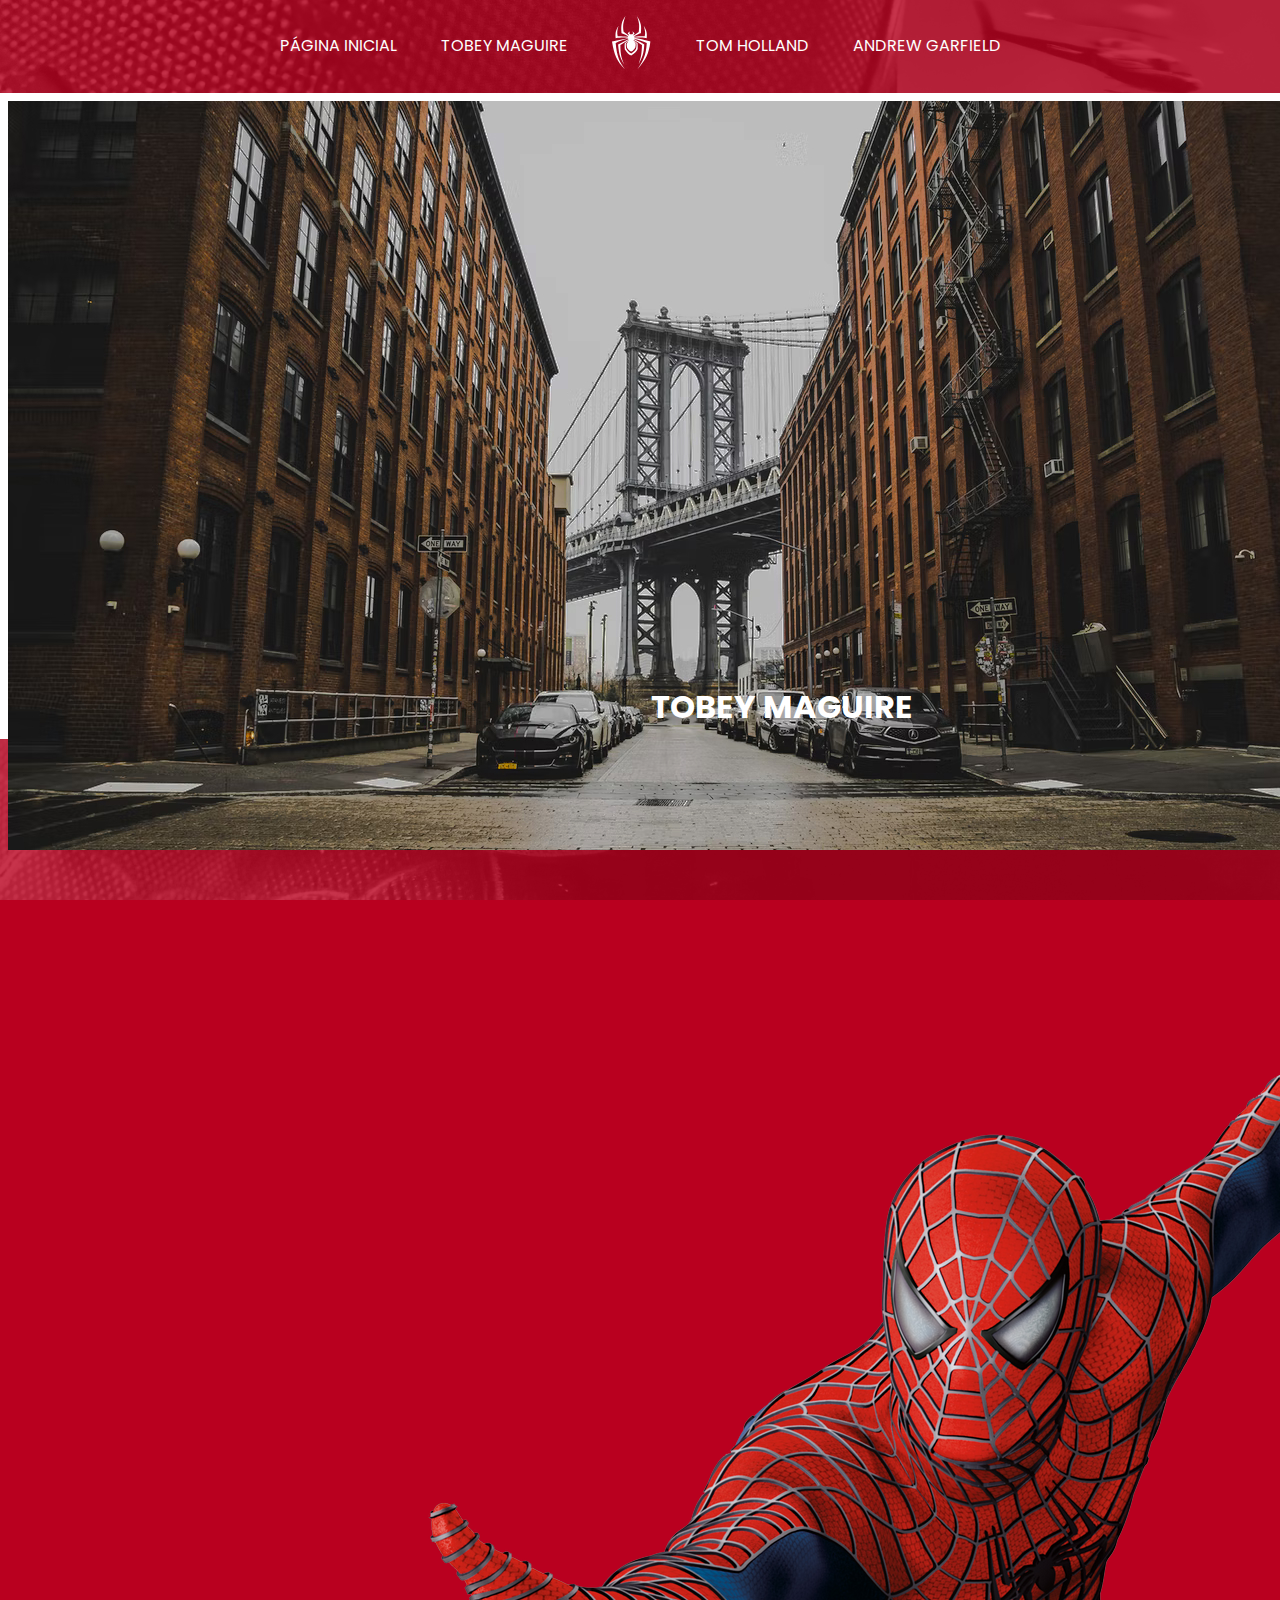
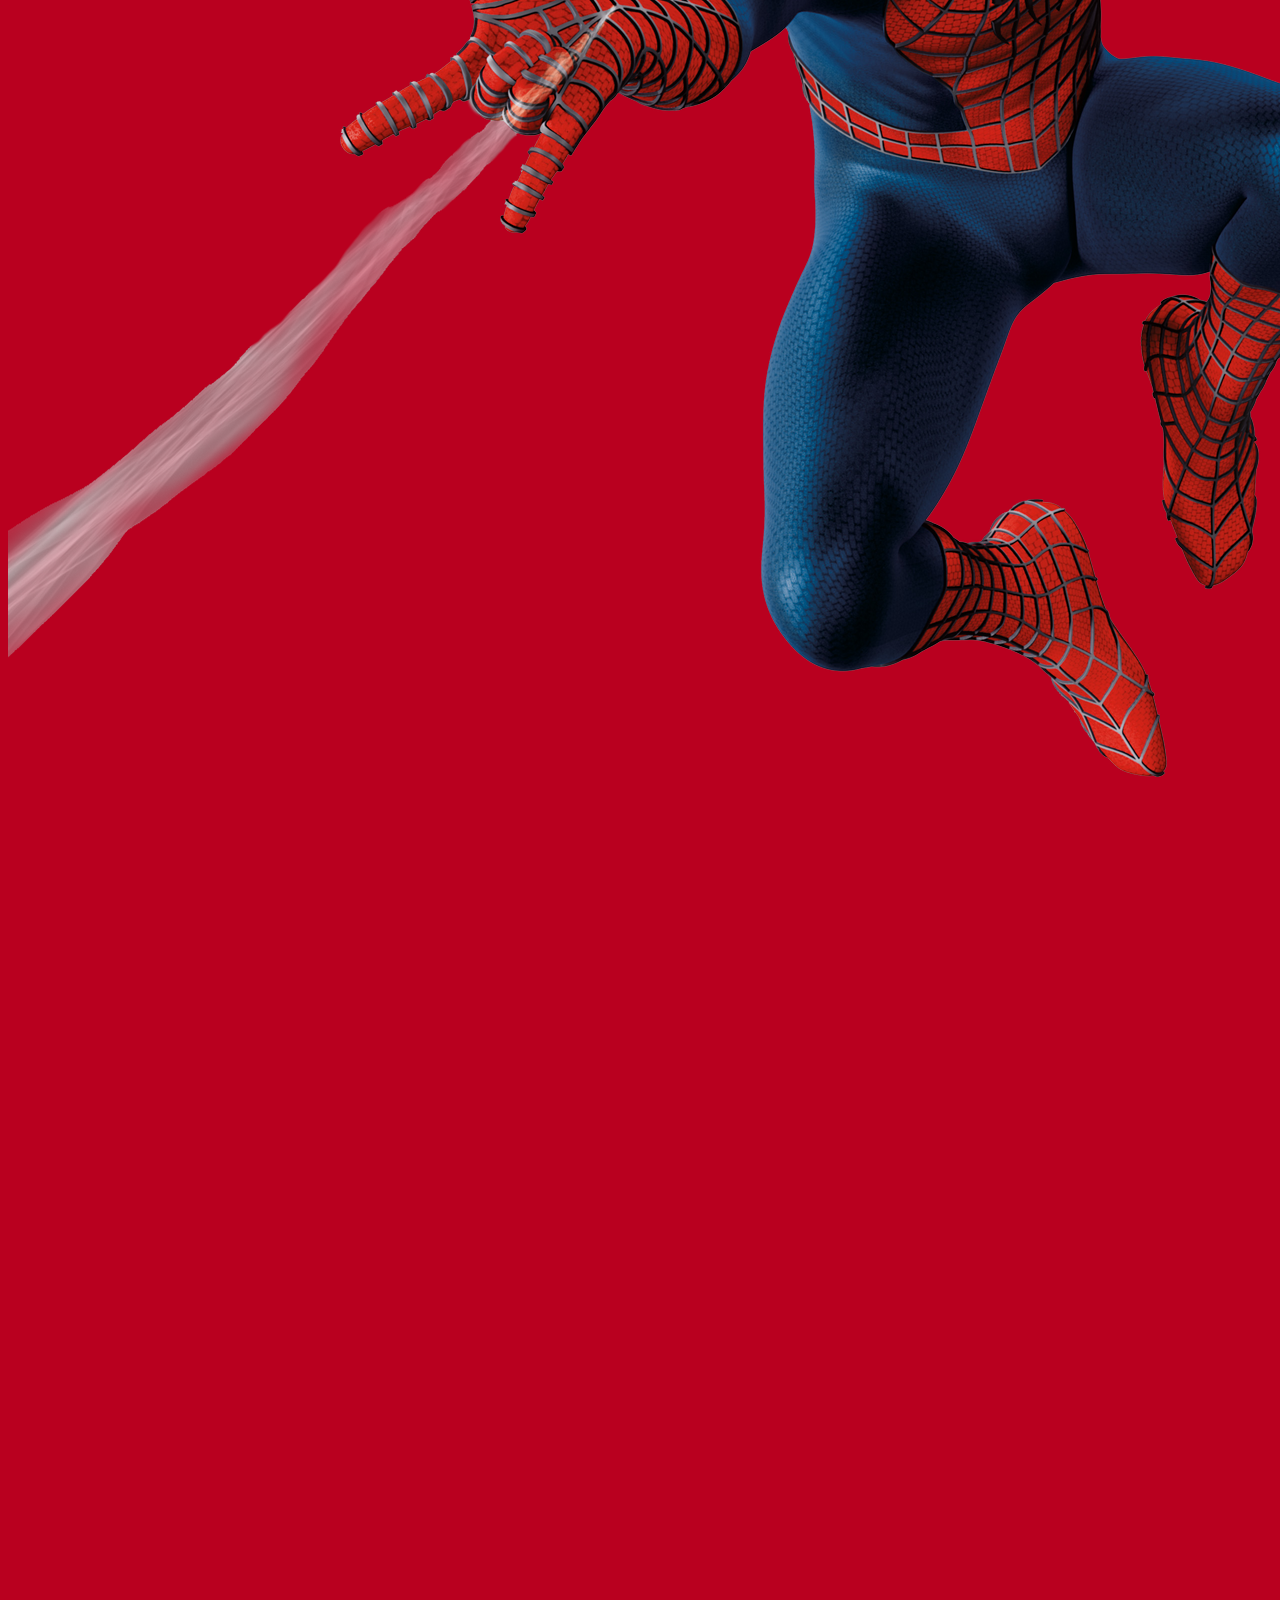
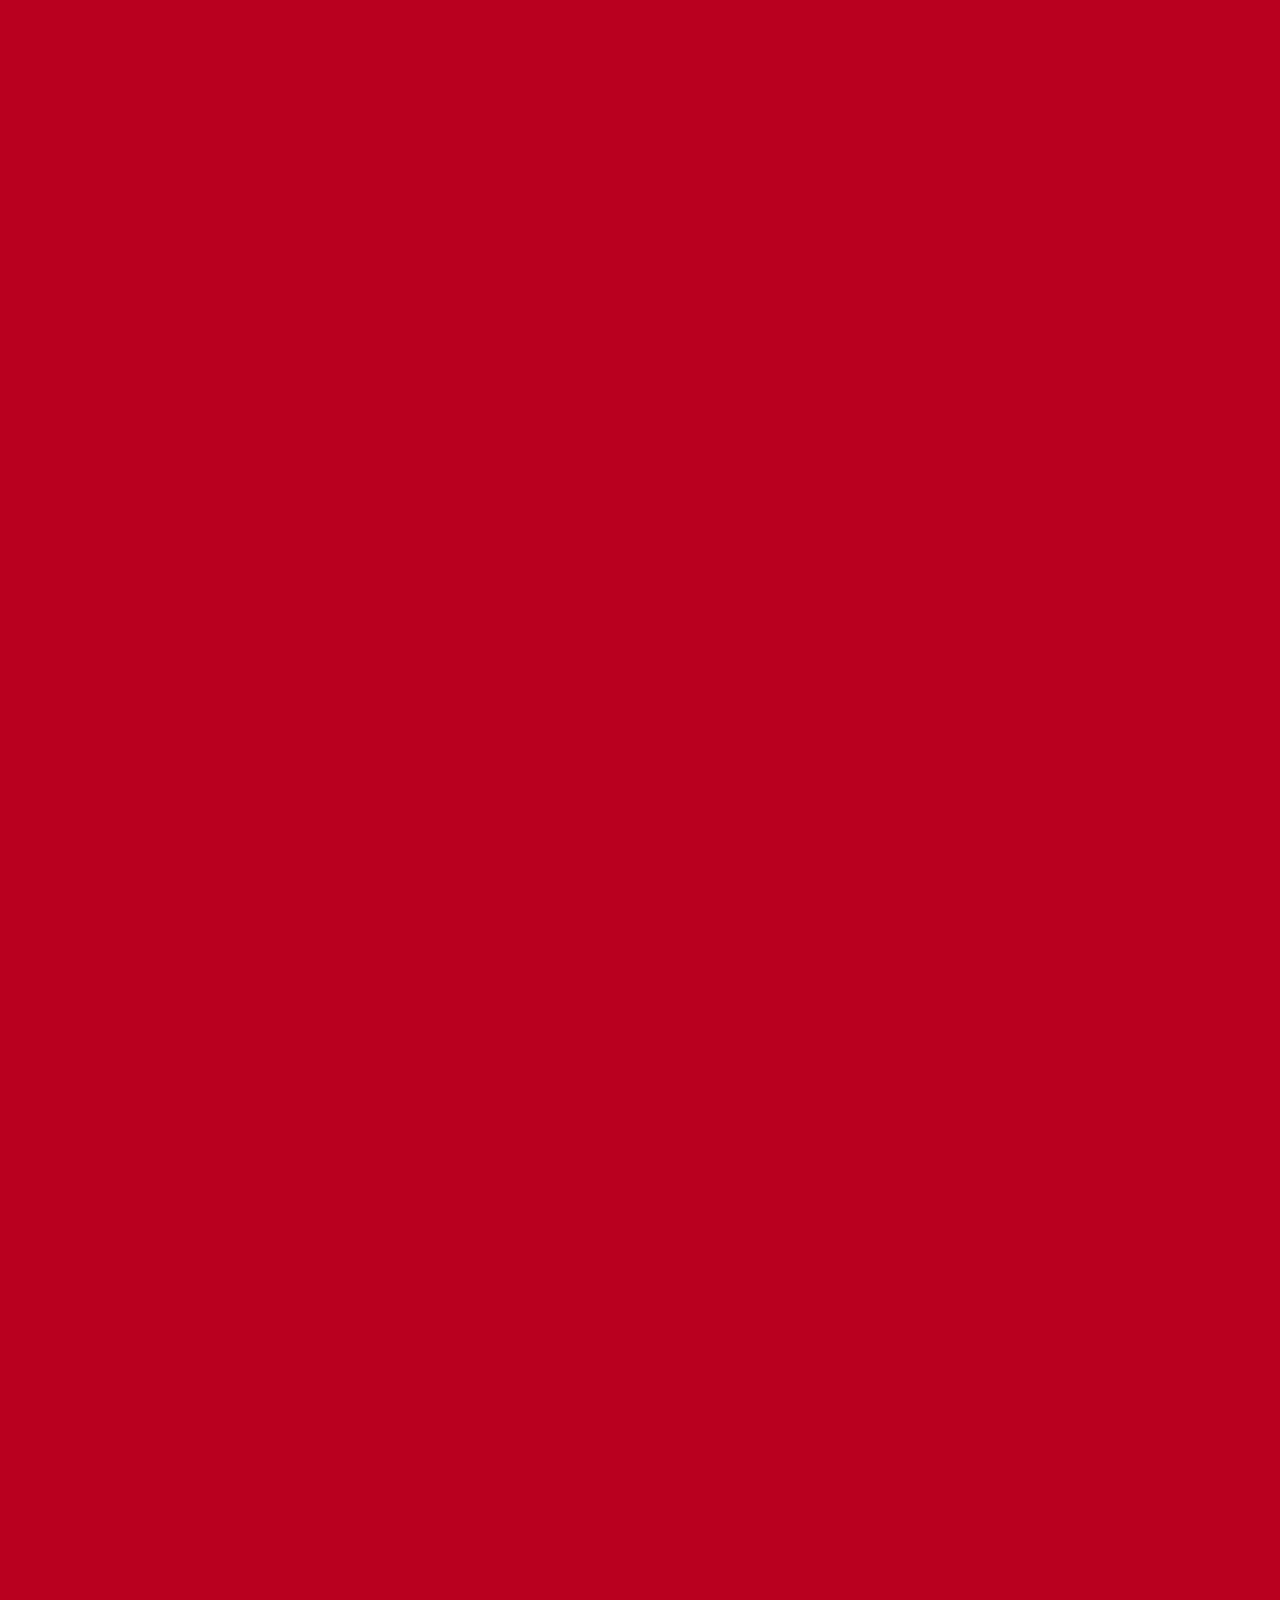
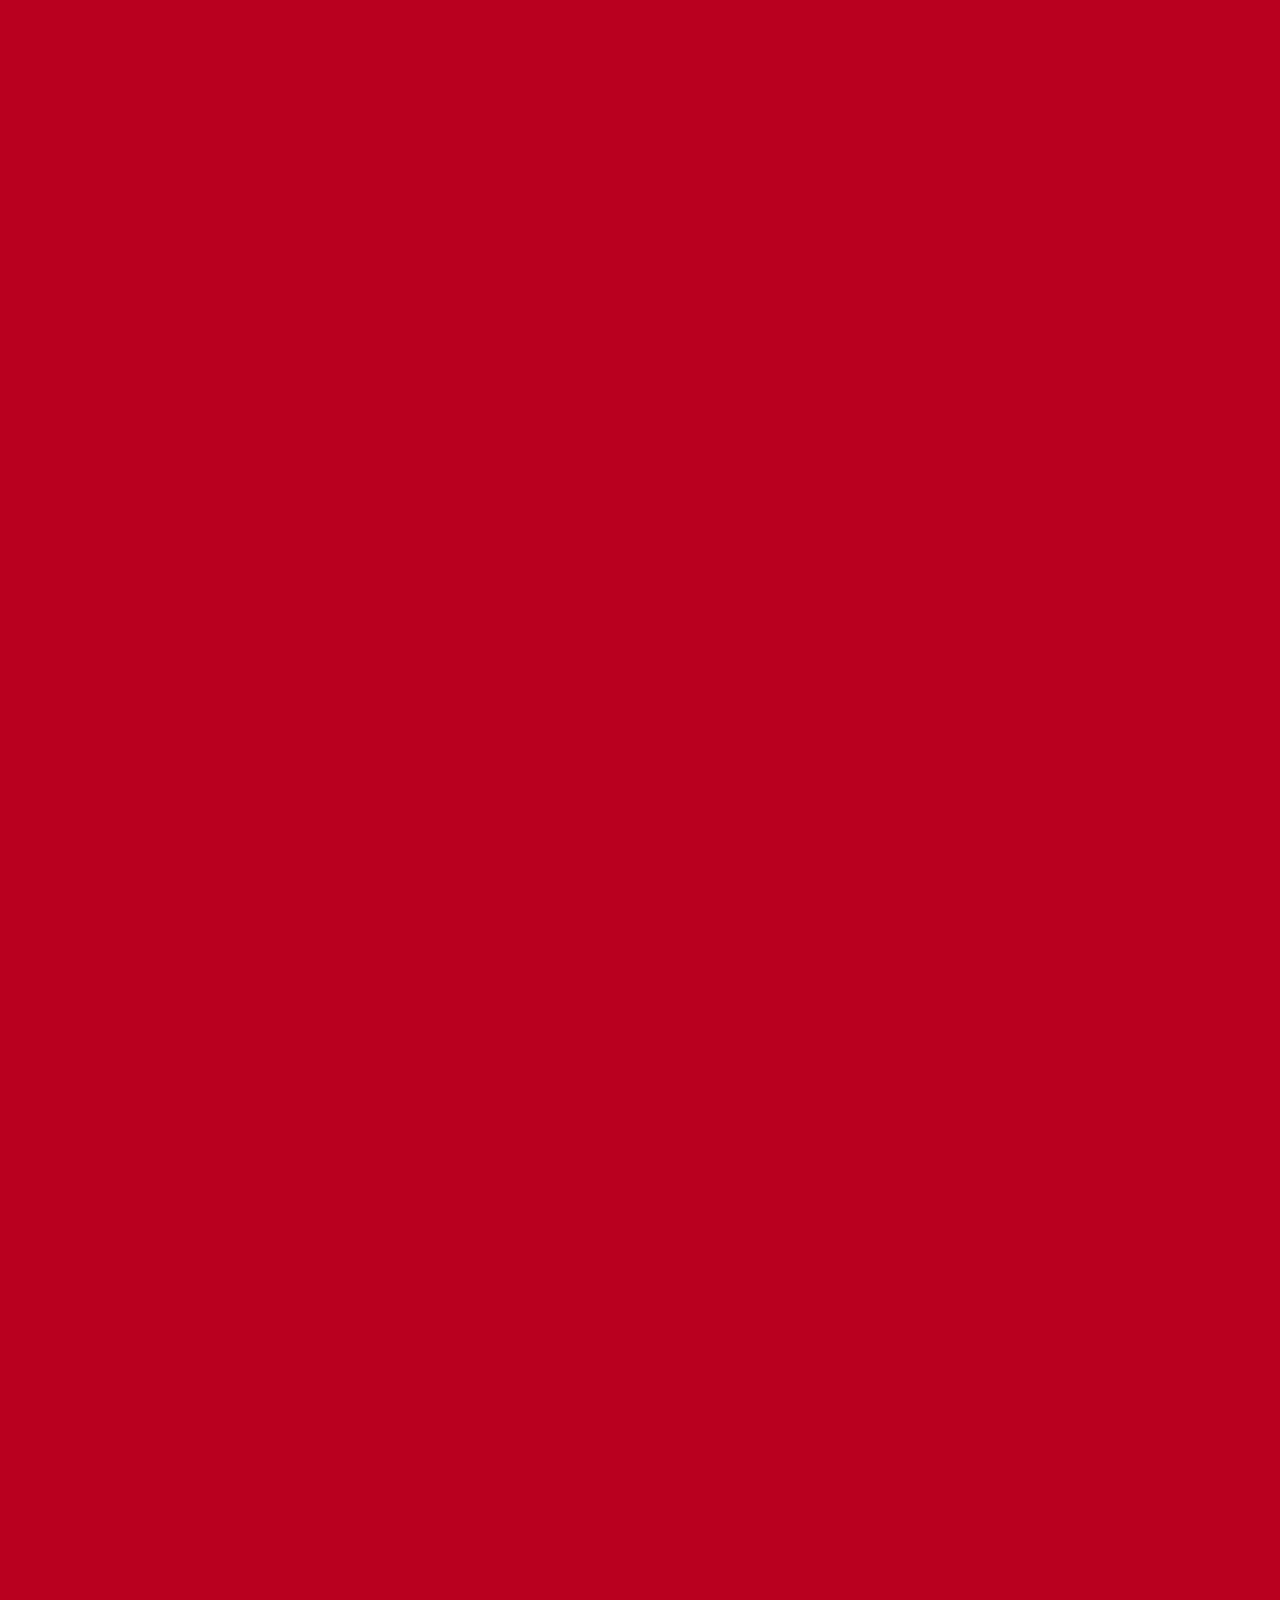
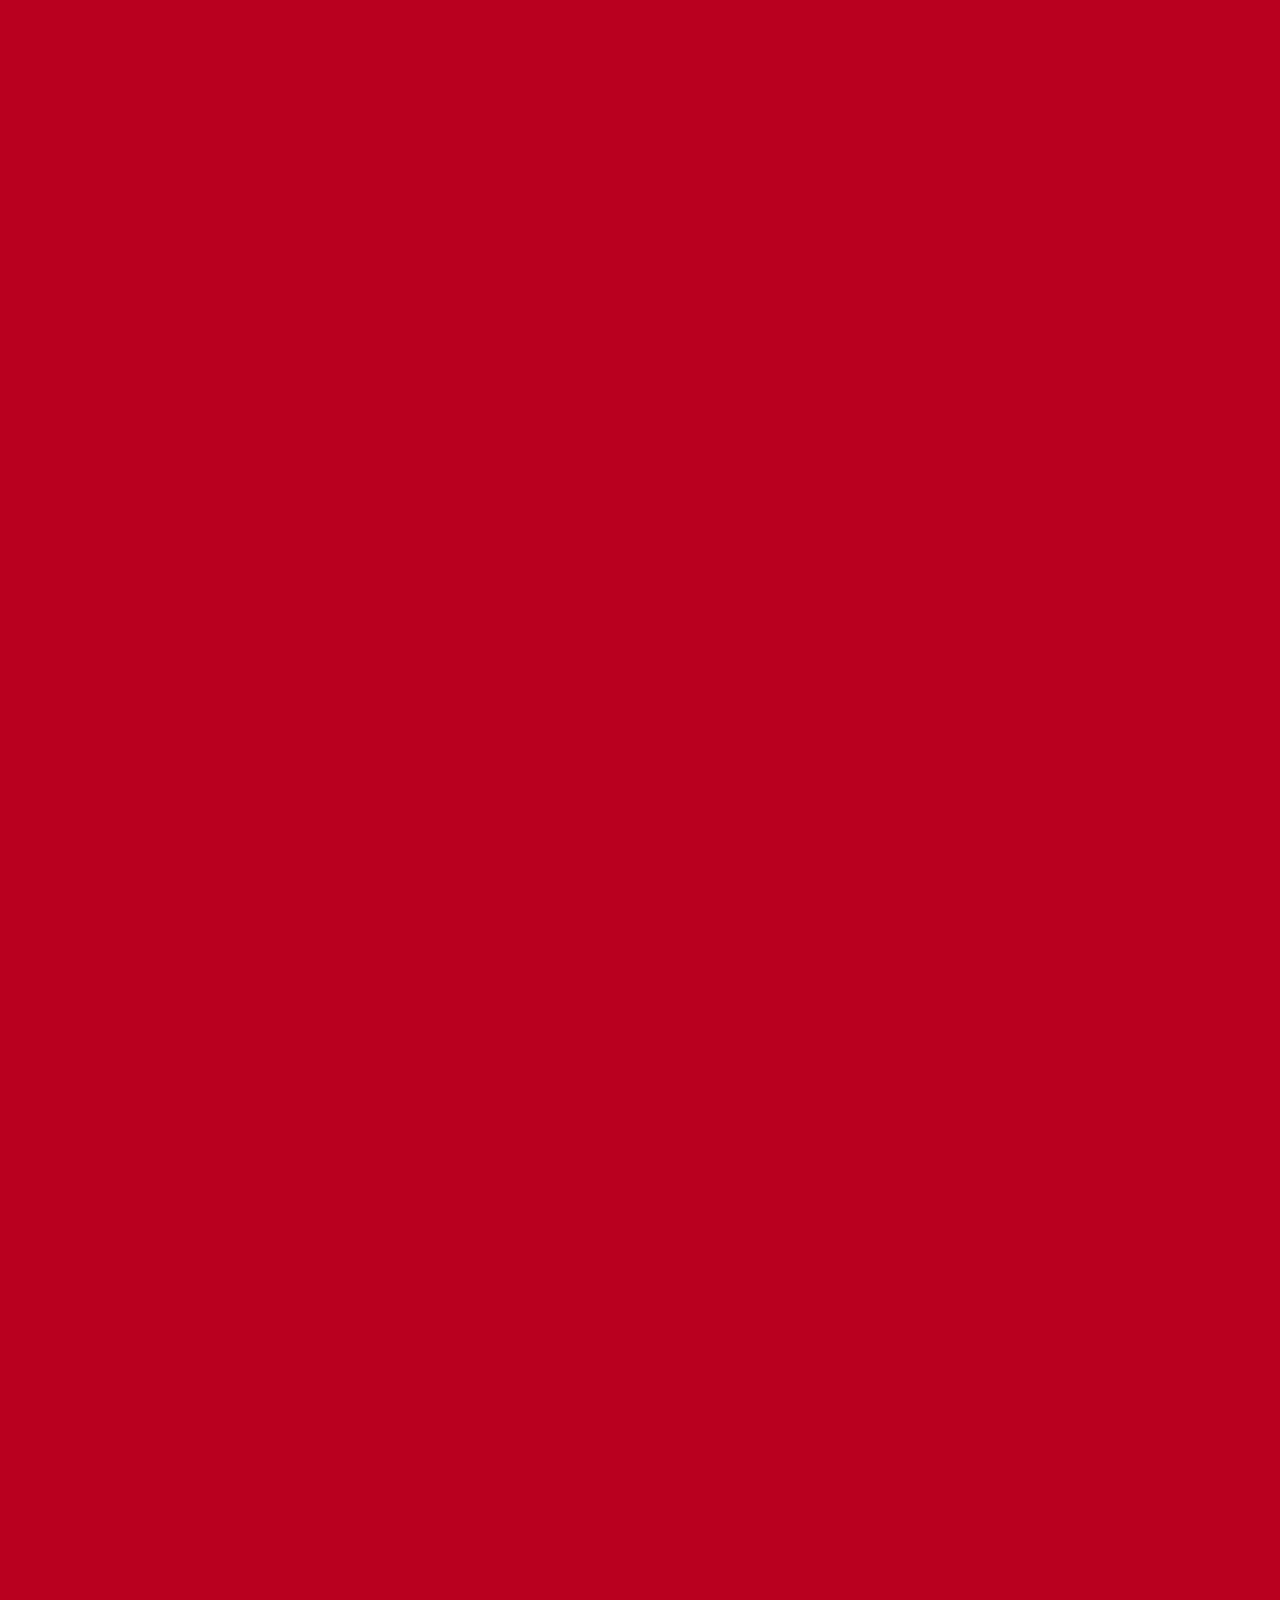
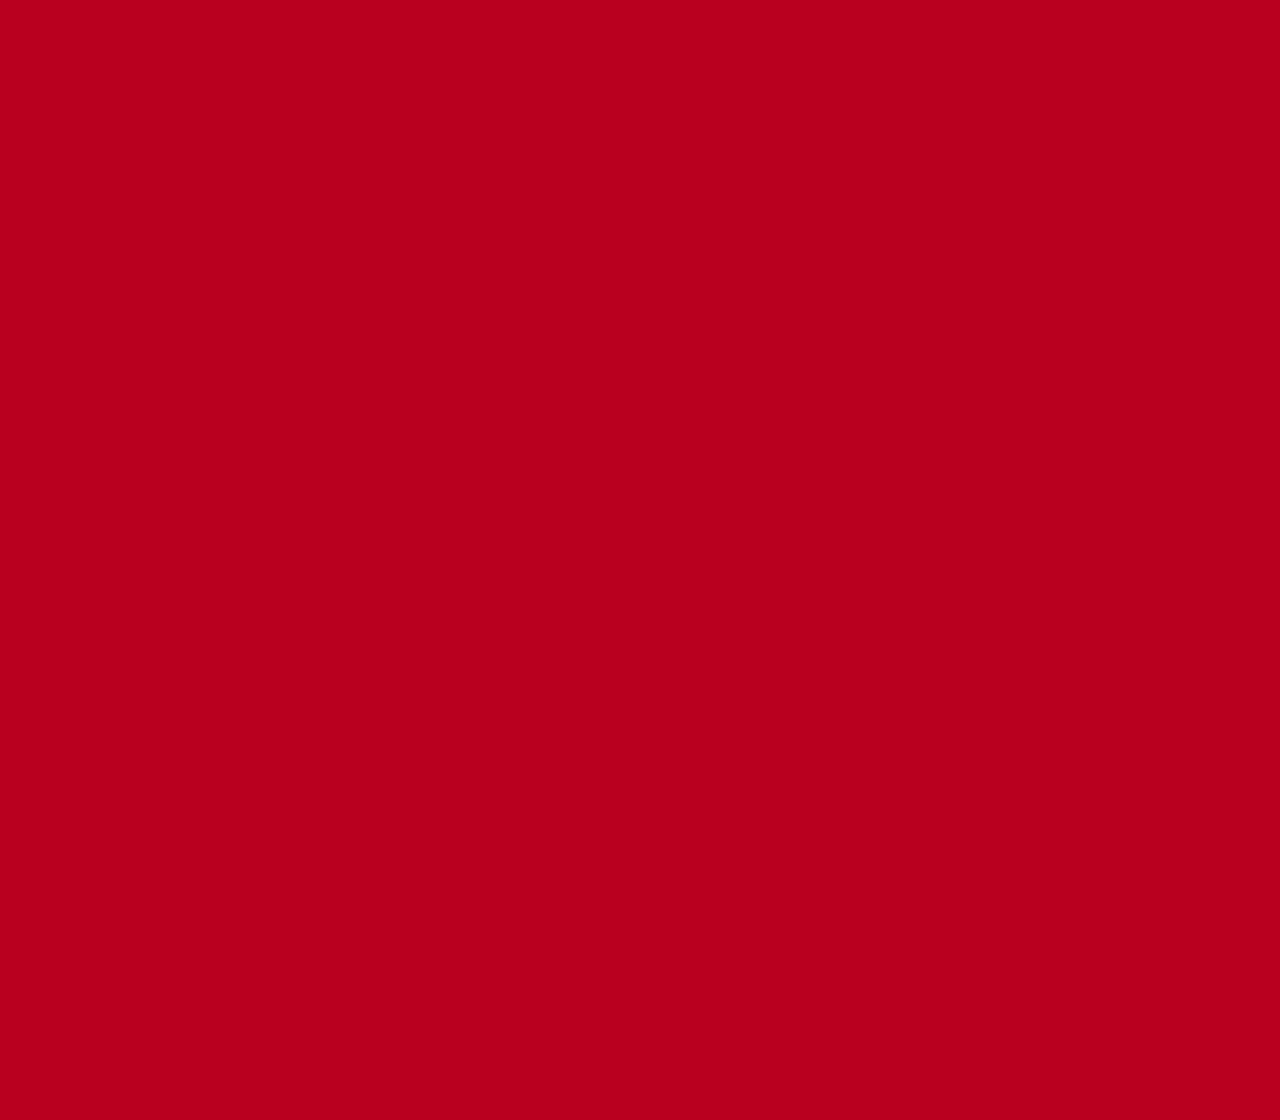
==== index.html @ be1c9089 "primeiro commit html e css" ====
<!DOCTYPE html>
<html lang="pt-br">
<head>
    <meta charset="UTF-8">
    <meta http-equiv="X-UA-Compatible" content="IE=edge">
    <meta name="viewport" content="width=device-width, initial-scale=1.0">
    <link rel="stylesheet" href="/assets/css/home.css">
    
    <title>Spider Man | Miranhaverso</title>
</head>
<body>
    <nav class="s-menu">
        <ul>
          <li class="s-menu__item">
            <a href="/">Página Inicial</a>
          </li>
          <li class="s-menu__item">
            <a href="#">Tobey Maguire</a>
          </li>
          <li class="s-menu__item s-menu__icon">
            <img src="./assets/images/icons/spider.svg" alt="Spider-Man Multiverse">
          </li>
          <li class="s-menu__item">
            <a href="#">Tom Holland</a>
          </li>
          <li class="s-menu__item">
            <a href="#">Andrew Garfield</a>
          </li>
        </ul>
      </nav>

    <div class="s-container">
      <a href="#" class="s-card">
        <img src="assets/images/pic-sm-bg-01.jpg">
        <img src="assets/images/spider-man-01.png" alt="Toby Maguire">
        <h2 class="s-card__title">Tobey Maguire</h2>
      </a>
      <a href="#" class="s-card">
        <img src="assets/images/pic-sm-bg-02.jpg">
        <img src="assets/images/spider-man-02.png" alt="Toby Maguire">
        <h2 class="s-card__title">Tom Holland</h2>
      </a>
      <a href="#" class="s-card">
        <img src="assets/images/pic-sm-bg-03.jpg">
        <img src="assets/images/spider-man-03.png" alt="Toby Maguire">
        <h2 class="s-card__title">Andrew Garfield</h2>
      </a>

    </div>





</body>
</html>
---- assets/css/home.css ----
@import url(/assets/css/reset.css);
@import url(/assets/css/global.css);

body {
    background-color: var(--primary-color);
}

body::before {
    content: "";
    background-image: url('/assets/images/spider-man-background.jpg');
    background-repeat: no-repeat;
    background-position: center;
    background-size: cover;
    width: 100%;
    height: 100%;
    position: absolute;
    opacity: 0.2;

}


.s-menu {
    padding: 1rem 0;
    width: 100%;
    text-align: center;
    position: relative;
  }
  
  .s-menu__item {
    display: inline-block;
    text-transform: uppercase;
    margin: 0 1.25rem;
  }
  
  .s-menu__icon {
    width: 2.5rem;
    margin: 0 1.25rem;
    vertical-align: middle;
  }

 .s-container {
    position: relative;
    display: flex;
    align-items: center;
    justify-content: space-evenly;
 }

 .s-card {
    border: 0.5rem solid white;
    width: calc(100% / 3 -8%);
    height: 70vh;
    position: relative;

 }

 .s-card__background {
    width: 100%;
    height: 100%;
    object-fit: cover;
    position: absolute;
    opacity: 1;
 }

 .s__image {
    width:100%;
    height: 100%;
    object-fit: contain;
    position: relative;
 }

 .s-card__title{
    font-size: 2rem;
    text-transform: uppercase;
    text-align: center;
    position: absolute;
    width: 100%;
    bottom: 0;
 }
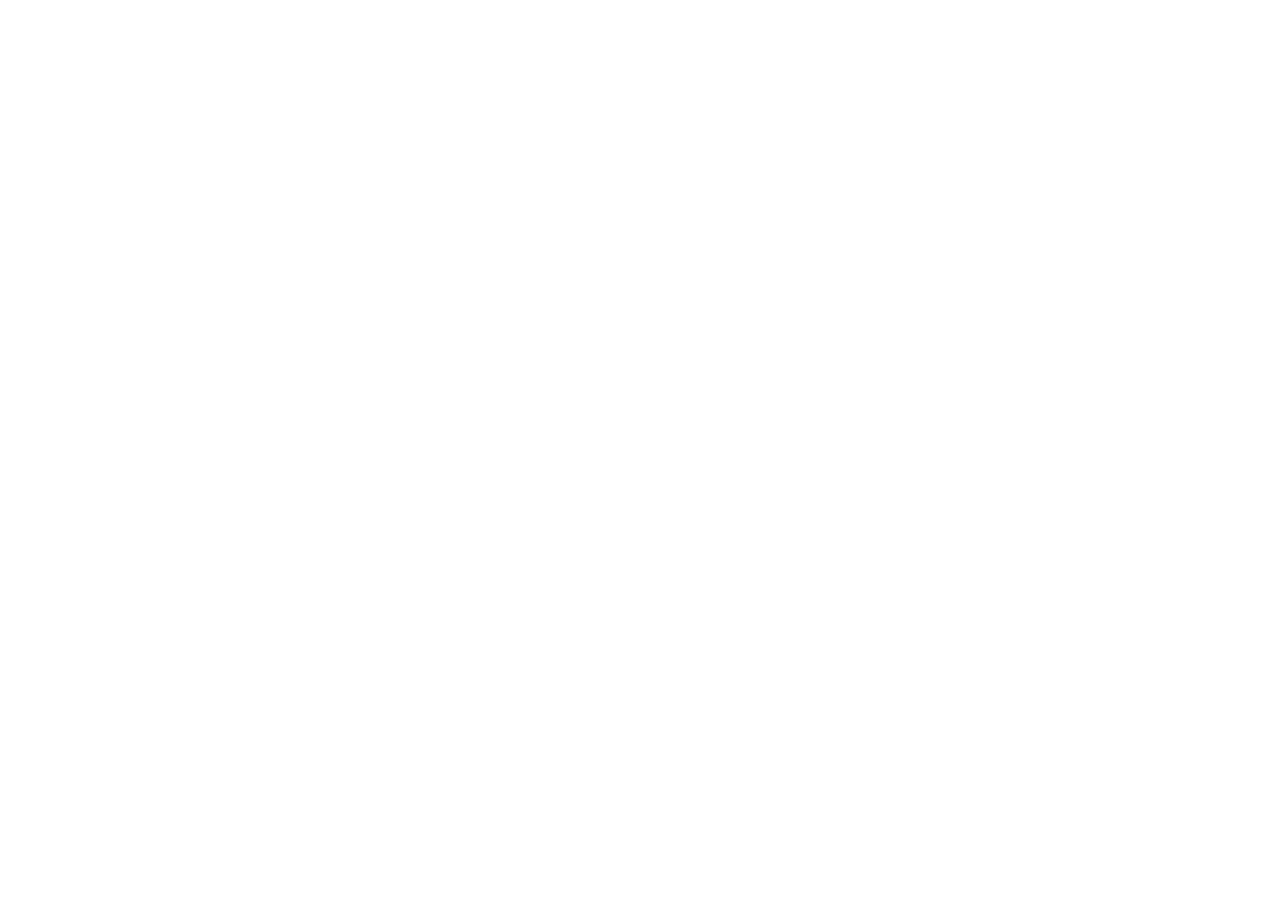
==== commit 1fefe6ff: "reiniciando projeto" ====
--- a/index.html
+++ b/index.html
@@ -1,56 +1,12 @@
 <!DOCTYPE html>
 <html lang="pt-br">
 <head>
-    <meta charset="UTF-8">
-    <meta http-equiv="X-UA-Compatible" content="IE=edge">
-    <meta name="viewport" content="width=device-width, initial-scale=1.0">
-    <link rel="stylesheet" href="/assets/css/home.css">
-    
-    <title>Spider Man | Miranhaverso</title>
+  <meta charset="UTF-8">
+  <meta http-equiv="X-UA-Compatible" content="IE=edge">
+  <meta name="viewport" content="width=device-width, initial-scale=1.0">
+  <title>Spider-Man | Miranhaverso</title>
 </head>
 <body>
-    <nav class="s-menu">
-        <ul>
-          <li class="s-menu__item">
-            <a href="/">Página Inicial</a>
-          </li>
-          <li class="s-menu__item">
-            <a href="#">Tobey Maguire</a>
-          </li>
-          <li class="s-menu__item s-menu__icon">
-            <img src="./assets/images/icons/spider.svg" alt="Spider-Man Multiverse">
-          </li>
-          <li class="s-menu__item">
-            <a href="#">Tom Holland</a>
-          </li>
-          <li class="s-menu__item">
-            <a href="#">Andrew Garfield</a>
-          </li>
-        </ul>
-      </nav>
-
-    <div class="s-container">
-      <a href="#" class="s-card">
-        <img src="assets/images/pic-sm-bg-01.jpg">
-        <img src="assets/images/spider-man-01.png" alt="Toby Maguire">
-        <h2 class="s-card__title">Tobey Maguire</h2>
-      </a>
-      <a href="#" class="s-card">
-        <img src="assets/images/pic-sm-bg-02.jpg">
-        <img src="assets/images/spider-man-02.png" alt="Toby Maguire">
-        <h2 class="s-card__title">Tom Holland</h2>
-      </a>
-      <a href="#" class="s-card">
-        <img src="assets/images/pic-sm-bg-03.jpg">
-        <img src="assets/images/spider-man-03.png" alt="Toby Maguire">
-        <h2 class="s-card__title">Andrew Garfield</h2>
-      </a>
-
-    </div>
-
-
-
-
-
+  
 </body>
 </html>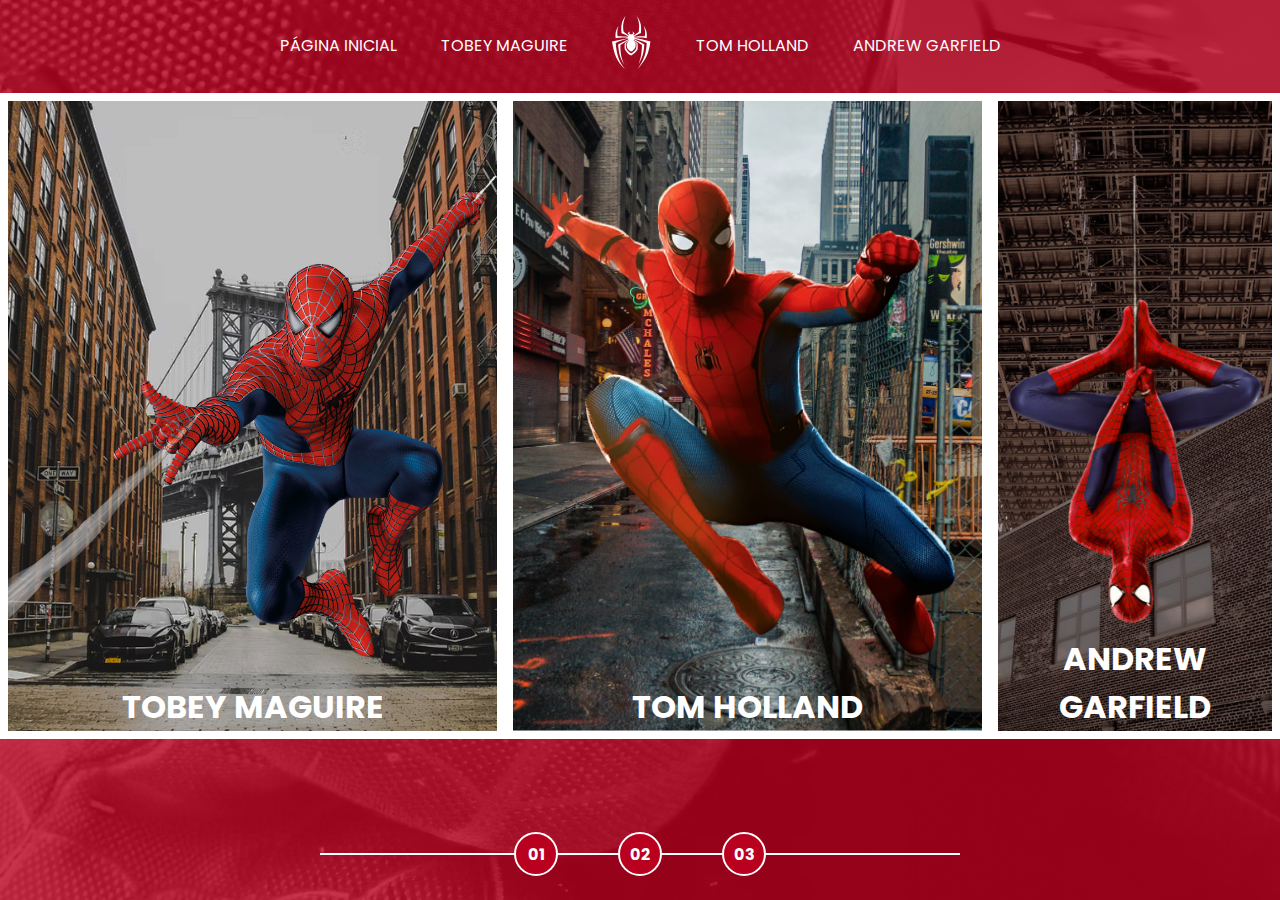
==== commit 3acbd9d2: "adicionando animation aos spiders" ====
--- a/index.html
+++ b/index.html
@@ -4,9 +4,65 @@
   <meta charset="UTF-8">
   <meta http-equiv="X-UA-Compatible" content="IE=edge">
   <meta name="viewport" content="width=device-width, initial-scale=1.0">
+  <link rel="stylesheet" href="/assets/css/home-page-styles.css">
+  <script src="/assets/script/card-hover-animation.js"></script>
   <title>Spider-Man | Miranhaverso</title>
+  
 </head>
+
 <body>
-  
+  <nav class="s-menu">
+    <ul>
+      <li class="s-menu__item">
+        <a href="/">Página Inicial</a>
+      </li>
+      <li class="s-menu__item">
+        <a href="#">Tobey Maguire</a>
+      </li>
+      <li class="s-menu__item s-menu__icon">
+        <img src="./assets/images/icons/spider.svg" alt="Spider-Man Multiverse">
+      </li>
+      <li class="s-menu__item">
+        <a href="#">Tom Holland</a>
+      </li>
+      <li class="s-menu__item">
+        <a href="#">Andrew Garfield</a>
+      </li>
+    </ul>
+  </nav>
+
+  <div class="s-container">
+
+    <a href="#" class="s-card" id="spider-man-01">
+      <img class="s-card__background" src="/assets/images/pic-sm-bg-01.jpg">
+      <img class="s-card__image" src="/assets/images/spider-man-01.png" alt="Tobey Maguire">
+      <h2 class="s-card__title">Tobey Maguire</h2>
+    </a>
+    <a href="#" class="s-card" id="spider-man-02">
+      <img class="s-card__background" src="/assets/images/pic-sm-bg-02.jpg">
+      <img class="s-card__image" src="/assets/images/spider-man-02.png" alt="Tom Holland">
+      <h2 class="s-card__title">Tom Holland</h2>
+    </a>
+    <a href="#" class="s-card" id="spider-man-03">
+      <img class="s-card__background" src="/assets/images/pic-sm-bg-03.jpg">
+      <img class="s-card__image" src="/assets/images/spider-man-03.png" alt="Andrew Garfield">
+      <h2 class="s-card__title">Andrew Garfield</h2>
+    </a>
+
+  </div>
+
+  <div class="s-controller">
+    <div class="s-controller__button">
+      01
+    </div>
+    <div class="s-controller__button">
+      02
+    </div>
+    <div class="s-controller__button">
+      03
+    </div>
+    <div class="s-controller__line"></div>
+  </div>
+
 </body>
 </html>--- a/assets/css/home-page-styles.css
+++ b/assets/css/home-page-styles.css
@@ -0,0 +1,134 @@
+@import url('reset.css');
+@import url('global.css');
+
+body {
+    background-color: var(--primary-color);
+  }
+
+body::before {
+    content: "";
+    background-image: url('../images/spider-man-background.jpg');
+    background-repeat: no-repeat;
+    background-position: center;
+    background-size: cover;
+    width: 100%;
+    height: 100%;
+    position: absolute;
+    opacity: 0.2;
+    transition: background-image 1s ease-in-out, opacity 1s ease-in-out;
+  }
+  
+  .s-menu {
+    padding: 1rem 0;
+    width: 100%;
+    text-align:center;
+    position: relative;
+  }
+  
+  .s-menu__item {
+    display: inline-block;
+    text-transform: uppercase;
+    margin: 0 1.25rem;
+  }
+  
+  .s-menu__icon {
+    width: 2.5rem;
+    margin: 0 1.25rem;
+    vertical-align: middle;
+  }
+  
+  .s-container {
+    position: relative;
+    display: flex;
+    align-items: center;
+    justify-content: space-evenly;
+    perspective: 3000px;
+  }
+
+  .s-card {
+    border: 0.5rem solid white;
+    width: calc(100% / 3 -8%);
+    height: 70vh;
+    position: relative;
+  }
+
+  .s-card__background{
+    width: 100%;
+    height: 100%;
+    object-fit: cover;
+    position: absolute;
+    opacity: 1;
+    transition: opacity 1s ease-in-out;
+}
+
+  .s-card__image {
+    width: 100%;
+    height: 100%;
+    object-fit: contain;
+    position: relative;
+    transition: 1s ease-in-out;
+  }
+
+  .s-card__title{
+    font-size: 2rem;
+    text-transform: uppercase;
+    text-align: center;
+    position: absolute;
+    width: 100%;
+    bottom: 0;
+    transition: bottom 1s ease-in-out;
+  }
+
+  .s-controller {
+    position: absolute;
+    display: flex;
+    justify-content: center;
+    align-items: center;
+    margin-top: 3rem;
+    bottom: 1.5rem;
+    width: 100%;
+  }
+
+  .s-controller__button {
+    display: flex;
+    align-items: center;
+    justify-content: center;
+    width: 2.5rem;
+    height: 2.5rem;
+    border: 2px solid white;
+    border-radius: 50%;
+    background-color: var(--primary-color);
+    text-align: center;
+    font-size: 1rem;
+    font-weight: bold;
+    cursor: pointer;
+    z-index: 1;
+    transition: transform 0.3s ease-in-out;
+  }
+
+  .s-controller__button:hover {
+    transform: scale(1.1);
+  }
+  
+  .s-controller__button:nth-child(2) {
+    margin: 0 3.75rem;
+  }
+
+  .s-controller__line {
+    background-color: white;
+    width: 50%;
+    height: 2px;
+    position: absolute;
+  }
+
+  /*animação do card*/
+
+  .s-card--hovered .s-card__background {
+    cursor: pointer;
+    opacity: 0;
+  }
+
+  .s-card--hovered .s-card__image {
+    transform: scale(1.4);
+    filter: drop-shadow(30px 10px 4px rgba(0, 0, 0, .5));
+  }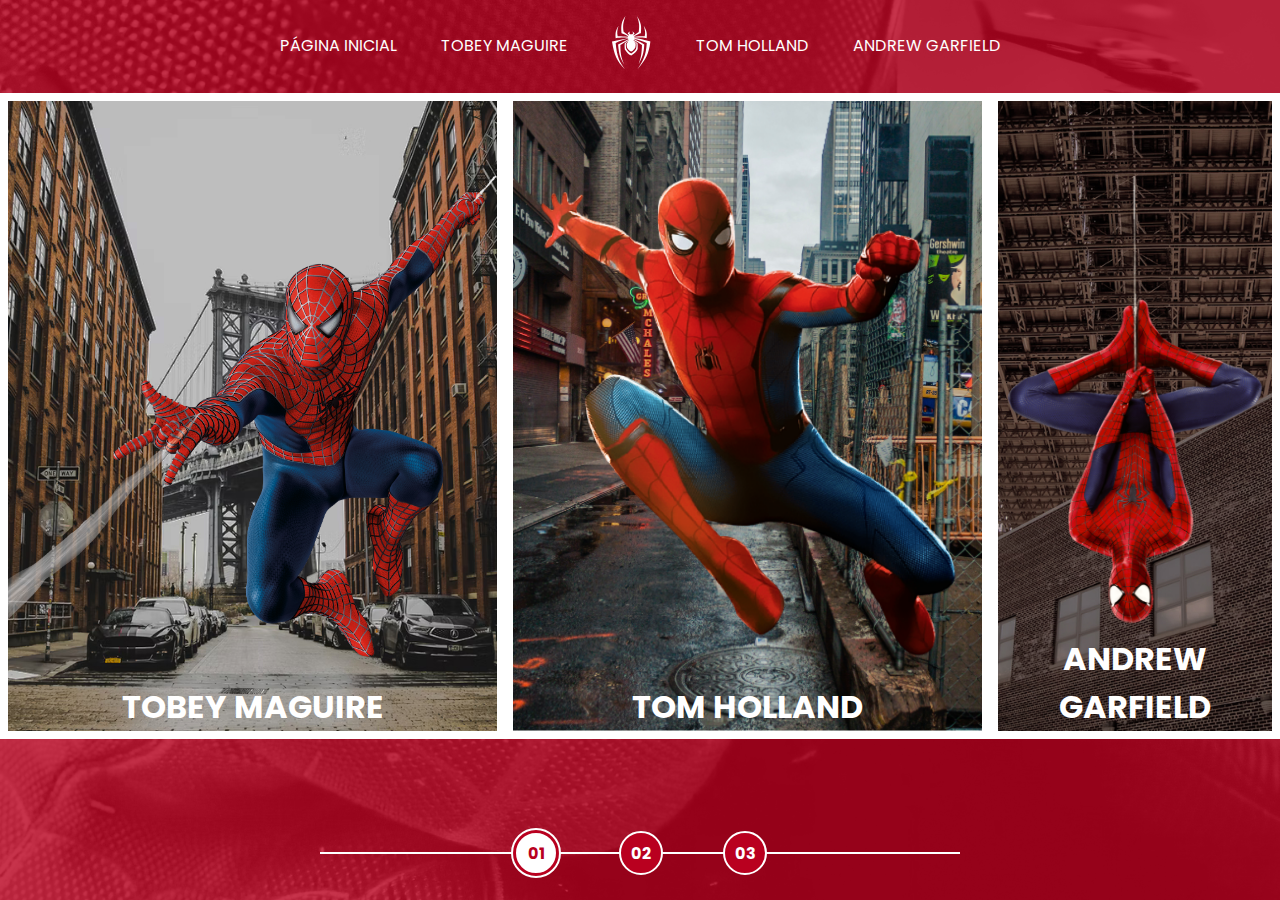
==== commit 1f0b788b: "commit save" ====
--- a/index.html
+++ b/index.html
@@ -52,7 +52,7 @@
   </div>
 
   <div class="s-controller">
-    <div class="s-controller__button">
+    <div class="s-controller__button s-controller__button--active">
       01
     </div>
     <div class="s-controller__button">
--- a/assets/css/home-page-styles.css
+++ b/assets/css/home-page-styles.css
@@ -50,6 +50,7 @@
     width: calc(100% / 3 -8%);
     height: 70vh;
     position: relative;
+    transition: filter .5s ease-in-out;
   }
 
   .s-card__background{
@@ -114,6 +115,13 @@
     margin: 0 3.75rem;
   }
 
+  .s-controller__button--active {
+  background-color: white;
+  color: var(--primary-color);
+  border: 0.1875rem solid var(--primary-color);
+  outline: 0.125rem solid white;
+}
+
   .s-controller__line {
     background-color: white;
     width: 50%;
@@ -131,4 +139,36 @@
   .s-card--hovered .s-card__image {
     transform: scale(1.4);
     filter: drop-shadow(30px 10px 4px rgba(0, 0, 0, .5));
-  }+  }
+
+  body#spider-man-01-hovered::before {
+    background-image: url('../images/pic-sm-bg-01.jpg');
+  }
+  
+  body#spider-man-02-hovered::before {
+    background-image: url('../images/pic-sm-bg-02.jpg');
+  }
+  
+  body#spider-man-03-hovered::before {
+    background-image: url('../images/pic-sm-bg-03.jpg');
+  }
+
+  body[id^="spider-man-"]::before {
+    opacity: 1;
+  }
+
+  body[id^="spider-man-"] .s-card:not(.s-card--hovered) {
+    filter: grayscale(100%);
+  }
+
+  .s-card--hovered .s-card__title {
+    bottom: 50%;
+  }
+  
+  .s-card--hovered .s-card__title {
+    bottom: 50%;
+  }
+  
+  
+
+  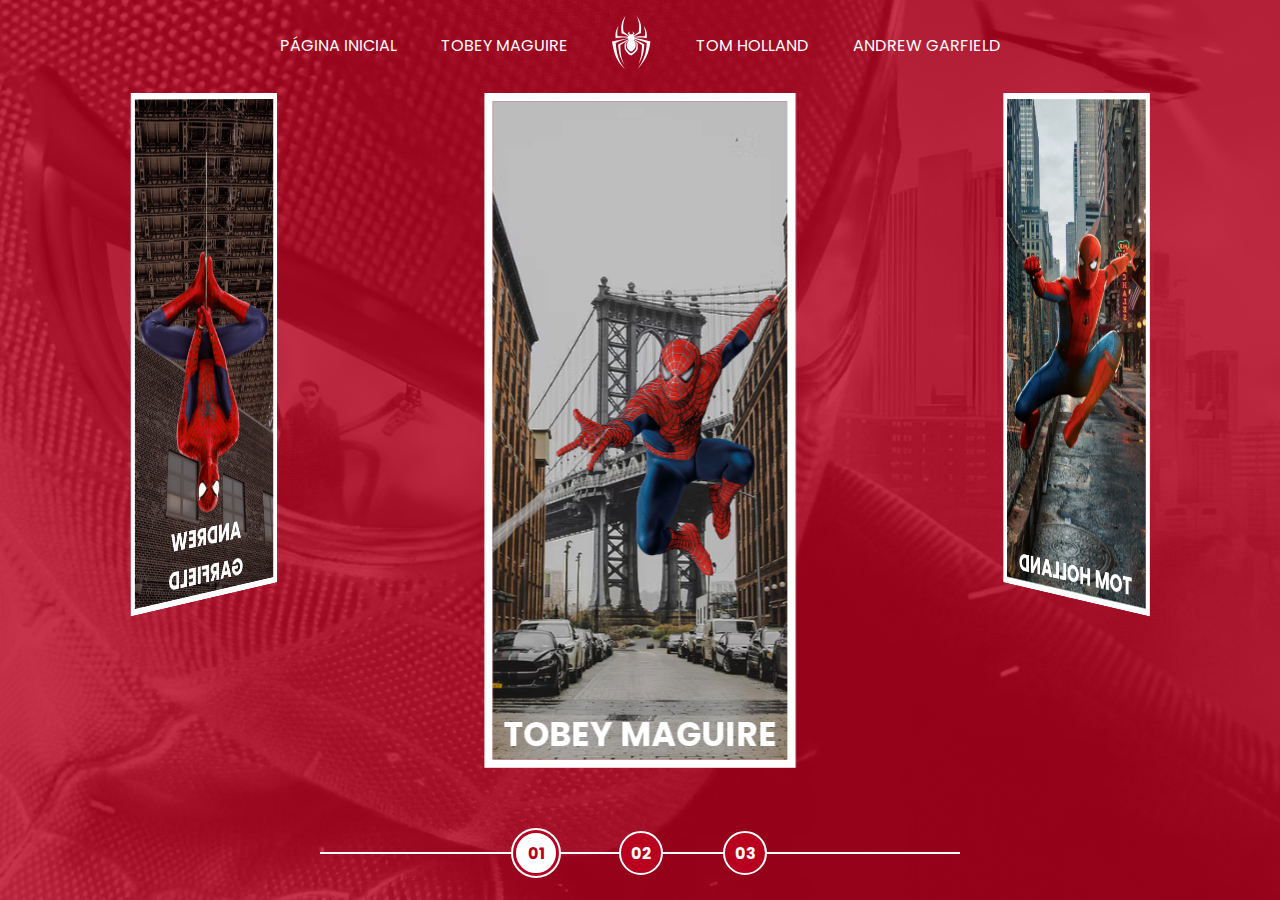
==== commit dc98f3c2: "adicionando carrosel com perpespectiva" ====
--- a/index.html
+++ b/index.html
@@ -5,7 +5,7 @@
   <meta http-equiv="X-UA-Compatible" content="IE=edge">
   <meta name="viewport" content="width=device-width, initial-scale=1.0">
   <link rel="stylesheet" href="/assets/css/home-page-styles.css">
-  <script src="/assets/script/card-hover-animation.js"></script>
+  <script src="/assets/script/script.js"></script>
   <title>Spider-Man | Miranhaverso</title>
   
 </head>
@@ -32,33 +32,35 @@
   </nav>
 
   <div class="s-container">
-
-    <a href="#" class="s-card" id="spider-man-01">
-      <img class="s-card__background" src="/assets/images/pic-sm-bg-01.jpg">
-      <img class="s-card__image" src="/assets/images/spider-man-01.png" alt="Tobey Maguire">
-      <h2 class="s-card__title">Tobey Maguire</h2>
-    </a>
-    <a href="#" class="s-card" id="spider-man-02">
-      <img class="s-card__background" src="/assets/images/pic-sm-bg-02.jpg">
-      <img class="s-card__image" src="/assets/images/spider-man-02.png" alt="Tom Holland">
-      <h2 class="s-card__title">Tom Holland</h2>
-    </a>
-    <a href="#" class="s-card" id="spider-man-03">
-      <img class="s-card__background" src="/assets/images/pic-sm-bg-03.jpg">
-      <img class="s-card__image" src="/assets/images/spider-man-03.png" alt="Andrew Garfield">
-      <h2 class="s-card__title">Andrew Garfield</h2>
-    </a>
-
+    <div class="s-cards-carousel" style="transform: translateZ(-40vw) rotateY(0deg);"> 
+      
+      <a href="#" class="s-card" id="spider-man-01">
+        <img class="s-card__background" src="/assets/images/pic-sm-bg-01.jpg">
+        <img class="s-card__image" src="/assets/images/spider-man-01.png" alt="Tobey Maguire">
+        <h2 class="s-card__title">Tobey Maguire</h2>
+      </a>
+      <a href="#" class="s-card" id="spider-man-02">
+        <img class="s-card__background" src="/assets/images/pic-sm-bg-02.jpg">
+        <img class="s-card__image" src="/assets/images/spider-man-02.png" alt="Tom Holland">
+        <h2 class="s-card__title">Tom Holland</h2>
+      </a>
+      <a href="#" class="s-card" id="spider-man-03">
+        <img class="s-card__background" src="/assets/images/pic-sm-bg-03.jpg">
+        <img class="s-card__image" src="/assets/images/spider-man-03.png" alt="Andrew Garfield">
+        <h2 class="s-card__title">Andrew Garfield</h2>
+      </a>
+  
+    </div>
   </div>
 
   <div class="s-controller">
-    <div class="s-controller__button s-controller__button--active">
+    <div id="1" onclick="selectCarouselItem(this)" class="s-controller__button s-controller__button--active">
       01
     </div>
-    <div class="s-controller__button">
+    <div id="2" onclick="selectCarouselItem(this)" class="s-controller__button">
       02
     </div>
-    <div class="s-controller__button">
+    <div id="3" onclick="selectCarouselItem(this)" class="s-controller__button">
       03
     </div>
     <div class="s-controller__line"></div>
--- a/assets/css/home-page-styles.css
+++ b/assets/css/home-page-styles.css
@@ -47,10 +47,22 @@
 
   .s-card {
     border: 0.5rem solid white;
-    width: calc(100% / 3 -8%);
+    width: calc(100% / 3 -10%);
     height: 70vh;
-    position: relative;
+    position: absolute;
     transition: filter .5s ease-in-out;
+  }
+
+  .s-card:nth-child(1) {
+    transform: rotateY(0deg) translateZ(50vw);
+  }
+
+  .s-card:nth-child(2) {
+    transform: rotateY(120deg) translateZ(50vw);
+  }
+
+  .s-card:nth-child(3) {
+    transform: rotateY(240deg) translateZ(50vw);
   }
 
   .s-card__background{
@@ -169,6 +181,12 @@
     bottom: 50%;
   }
   
-  
+  .s-cards-carousel {
+    display: flex;
+    justify-content: center;
+    width: calc(100vw / 3 - 10%);
+    transform-style: preserve-3d;
+    transition: transform 0.4s ease-in;
+  }
 
   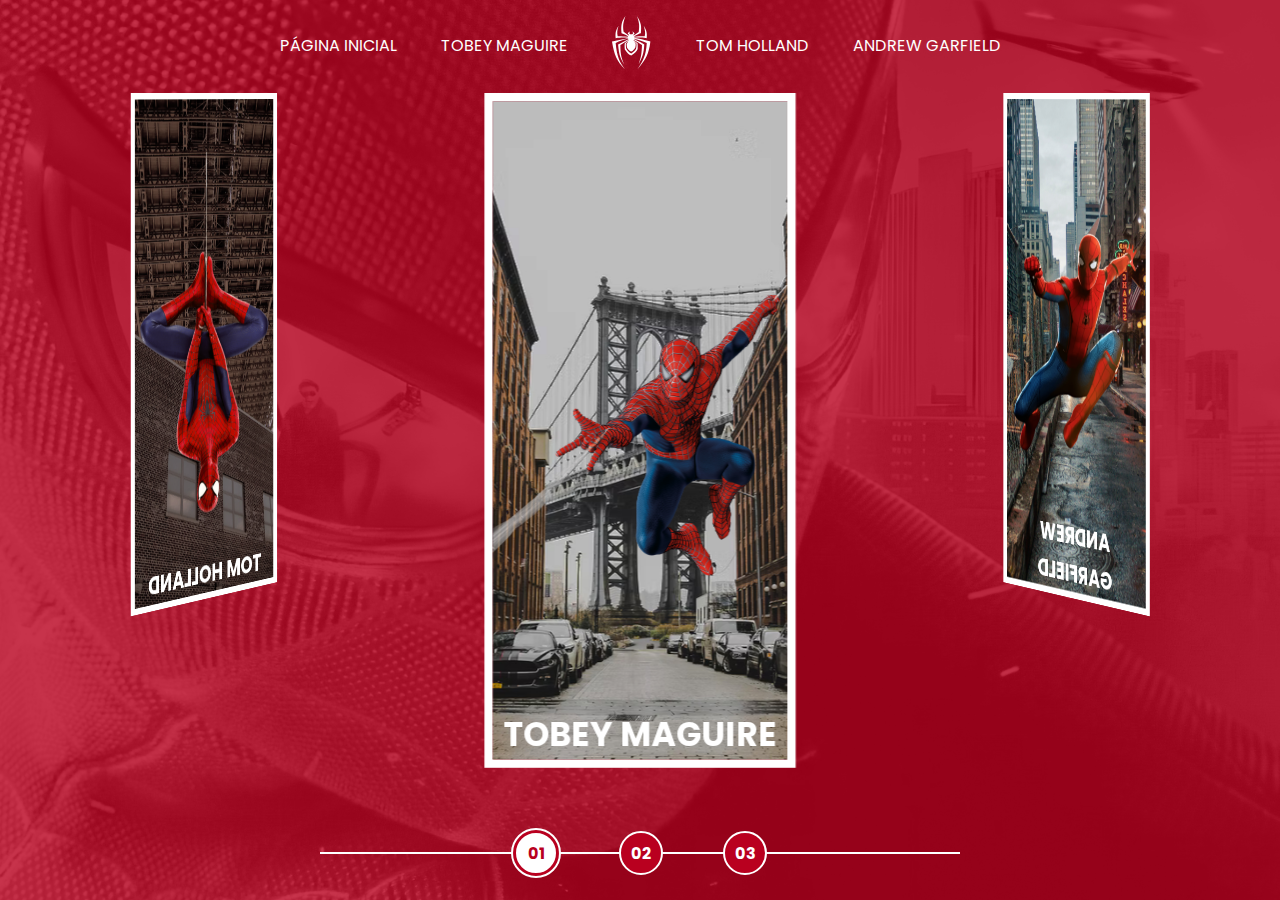
==== commit a7c717c9: "projeto finalizado com todas as pages" ====
--- a/index.html
+++ b/index.html
@@ -34,22 +34,21 @@
   <div class="s-container">
     <div class="s-cards-carousel" style="transform: translateZ(-40vw) rotateY(0deg);"> 
       
-      <a href="#" class="s-card" id="spider-man-01">
+      <a href="/pages/tobey-maguire/spiderman1.html" class="s-card" id="spider-man-01">
         <img class="s-card__background" src="/assets/images/pic-sm-bg-01.jpg">
         <img class="s-card__image" src="/assets/images/spider-man-01.png" alt="Tobey Maguire">
         <h2 class="s-card__title">Tobey Maguire</h2>
       </a>
-      <a href="#" class="s-card" id="spider-man-02">
+      <a href="/pages/andrew-garfield/spiderman1.html" class="s-card" id="spider-man-02">
         <img class="s-card__background" src="/assets/images/pic-sm-bg-02.jpg">
-        <img class="s-card__image" src="/assets/images/spider-man-02.png" alt="Tom Holland">
+        <img class="s-card__image" src="/assets/images/spider-man-02.png" alt="Andrew Garfield">
+        <h2 class="s-card__title">Andrew Garfield</h2>
+      </a>
+      <a href="/pages/tom-holland/spiderman1.html" class="s-card" id="spider-man-03">
+        <img class="s-card__background" src="/assets/images/pic-sm-bg-03.jpg">
+        <img class="s-card__image" src="/assets/images/spider-man-03.png" alt="Tom Holland">
         <h2 class="s-card__title">Tom Holland</h2>
       </a>
-      <a href="#" class="s-card" id="spider-man-03">
-        <img class="s-card__background" src="/assets/images/pic-sm-bg-03.jpg">
-        <img class="s-card__image" src="/assets/images/spider-man-03.png" alt="Andrew Garfield">
-        <h2 class="s-card__title">Andrew Garfield</h2>
-      </a>
-  
     </div>
   </div>
 
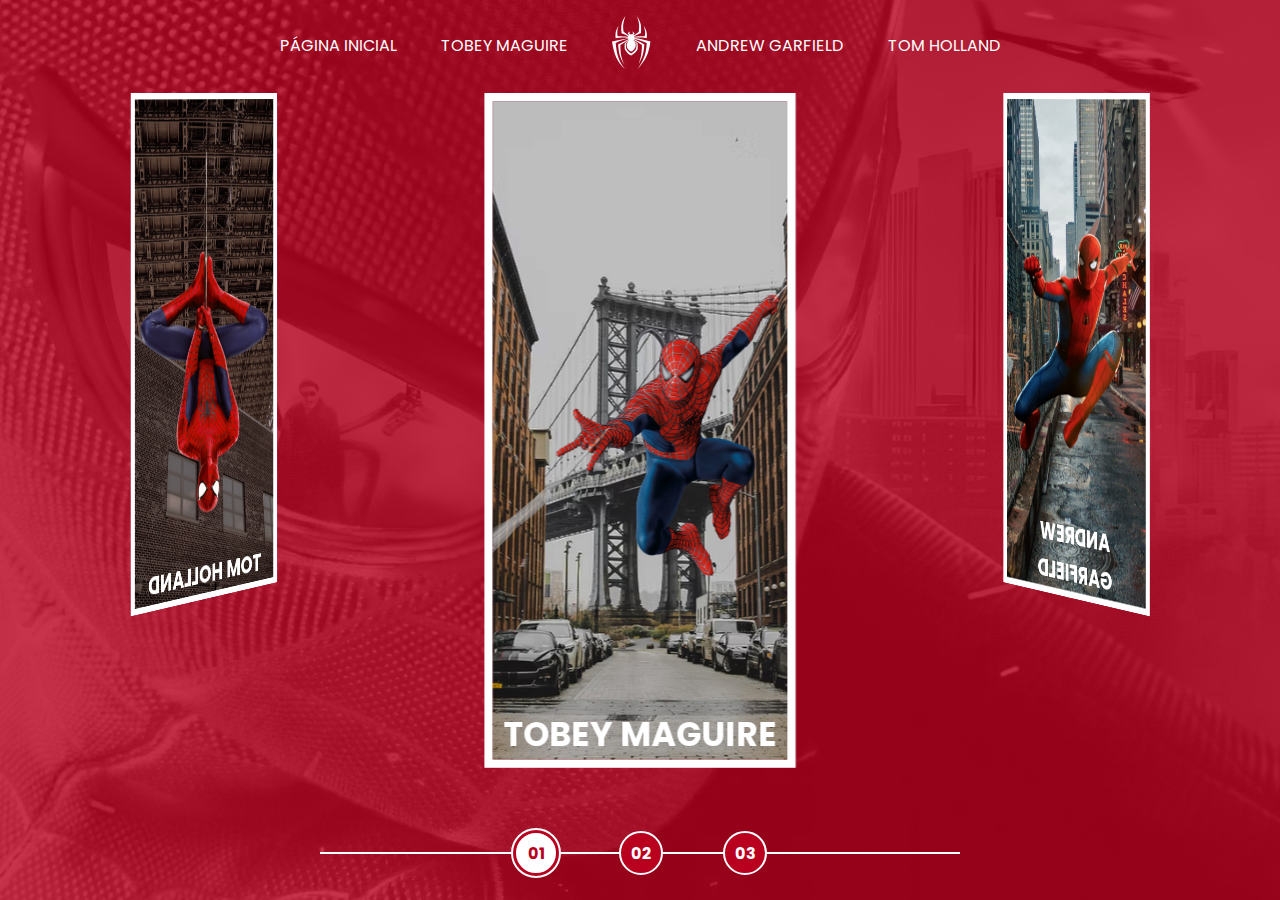
==== commit 66950d3d: "adicionando ultimo filme" ====
--- a/index.html
+++ b/index.html
@@ -17,16 +17,16 @@
         <a href="/">Página Inicial</a>
       </li>
       <li class="s-menu__item">
-        <a href="#">Tobey Maguire</a>
+        <a href="/pages/tobey-maguire/spiderman1.html">Tobey Maguire</a>
       </li>
       <li class="s-menu__item s-menu__icon">
-        <img src="./assets/images/icons/spider.svg" alt="Spider-Man Multiverse">
+        <img src="./assets/images/icons/spider.svg" alt="Spider-Man Multiverse"></img>
       </li>
       <li class="s-menu__item">
-        <a href="#">Tom Holland</a>
+        <a href="/pages/andrew-garfield/spiderman1.html">Andrew Garfield</a>
       </li>
       <li class="s-menu__item">
-        <a href="#">Andrew Garfield</a>
+        <a href="/pages/tom-holland/spiderman1.html">Tom Holland</a>
       </li>
     </ul>
   </nav>
